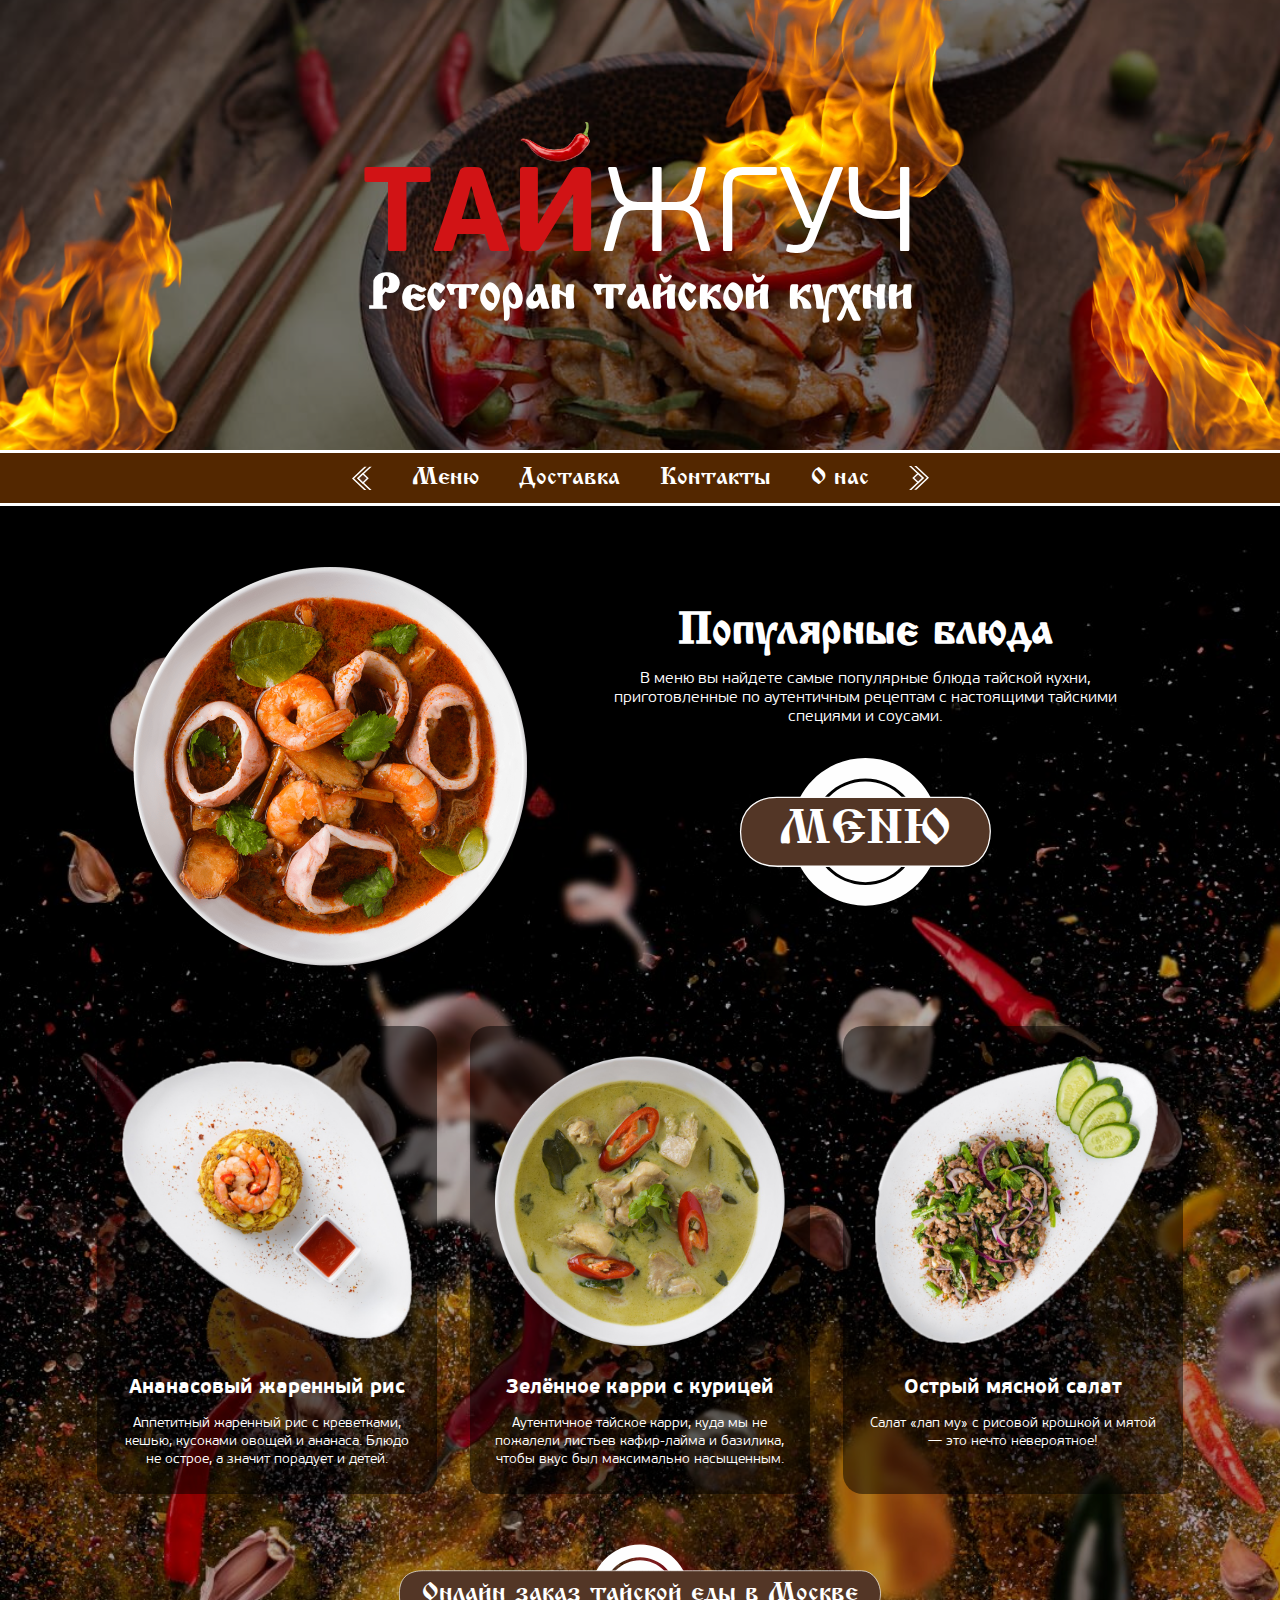
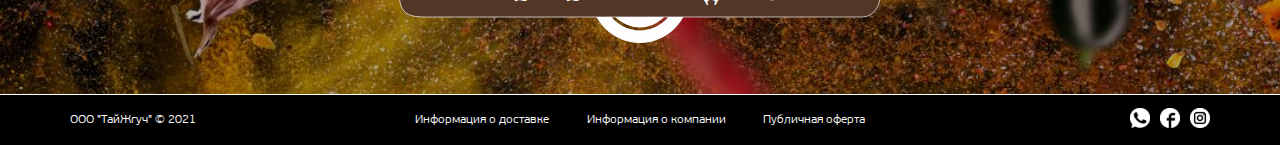
==== index.html @ b72b5019 "Add files via upload" ====
<!DOCTYPE html>
<html lang="en" prefix="og: http://ogp.me/ns#">
<head>
    <meta charset="UTF-8">
    <meta http-equiv="X-UA-Compatible" content="IE=edge">
    <meta name="viewport" content="width=device-width, initial-scale=1.0">
    <title>ТайЖгуч - Ресторан тайской кухни в Москве</title>
    <meta name="description" content="Расположение тайского ресторана «ТайЖгуч». Москва, Ветошный переулок дом 9, Торговый центр «Никольский пассаж». Станции метро: «Площадь Революции», «Китай-город», «Охотный ряд». Доставка тайской еды в Москве. Настоящая тайская кухня, близко как никогда.">
    <meta name="keywords" content="тайжгуч, меню, блюда, доставка, ресторан, контакты" />
    <meta property="og:title" content="Ресторан тайской кухни в Москве"/>
    <meta property="og:description" content="В меню вы найдете самые популярные блюда тайской кухни, приготовленные по аутентичным рецептам с настоящими тайскими специями и соусами."/>
    <meta property="og:site_name" content="ТайЖгуч1 - Ресторан тайской кухни в Москве"/>
    <meta property="og:image" content="https://raw.githubusercontent.com/MrMehanix/MrMehanix.github.io/master/images/meta_image.jpg"/>
    <meta property="og:image:width" content="1200"/>
    <meta property="og:image:height" content="630"/>
    <meta property="og:type" content="website"/>
    <meta property="og:url" content="http://www.MrMehanix.github.io/"/>

    <link href = "css/main.css" type="text/css" rel="stylesheet">
</head>
<body>

    <div class="block" id="mainBlock">
        <div class="blackFilter">
            <img class="fire_1" src="images/fire_1.png" alt="Огонь png" title="Огонь">
            <img class="fire_2" src="images/fire_2.png" alt="Огонь png" title="Огонь">
            <img class="fire_3" src="images/fire_3.png" alt="Огонь png" title="Огонь">
            <div class="wrapper">
                <a href="index.html">
                    <img src="images/pepper.png" alt="Перец" title="Перец">
                    <div class="headerText">ТАИ<span class="headerText-alt">ЖГУЧ</span></div>
                </a>
                <h1 class="headerDescription niceText">
                    Ресторан тайской кухни
                </h1>
            </div>
        </div>
    </div>


    <div class="block" id="nav">
        <div class="wrapper">
            <img src="images/kavichka.svg" alt="">
            <a href="#">Меню</a>
            <a href="#">Доставка</a>
            <a href="contacts.html">Контакты</a>
            <a href="#">О нас</a>
            <img src="images/kavichka.svg" alt="">
        </div>
    </div>

    <div class="block" id="menuBlock">
        <div class="blackFilter">
            <div class="wrapper">
                <div class="popular">
                    <img src="images/tomyam.png" alt="">
                    <div class="popularContainer">
                        <h2 class="header">Популярные блюда</h2>
                        <div class="description">
                            В меню вы найдете самые популярные блюда тайской кухни,
                            приготовленные по аутентичным рецептам с настоящими тайскими
                            специями и соусами.
                        </div>
                        <a class="button header" href="#">
                            <div class="header">МЕНЮ</div>
                        </a>
                    </div>
                </div>
                <div class="cardsWrapper">
                    <div class="card">
                        <img src="images/ananas.png" alt="Ананасовый жаренный рис">
                        <div class="cardHeader">Ананасовый жаренный рис</div>
                        <div class="cardDescriptor">
                            Аппетитный жаренный рис с креветками, кешью,
                            кусоками овощей и ананаса. Блюдо не острое,
                            а значит порадует и детей.
                        </div>
                    </div>
                    <div class="card">
                        <img src="images/karri.png" alt="Ананасовый жаренный рис">
                        <div class="cardHeader">Зелённое карри с курицей</div>
                        <div class="cardDescriptor">
                            Аутентичное тайское карри, куда мы не пожалели
                            листьев кафир-лайма и базилика, чтобы вкус
                            был максимально насыщенным.
                        </div>
                    </div>
                    <div class="card">
                        <img src="images/salat.png" alt="Ананасовый жаренный рис">
                        <div class="cardHeader">Острый мясной салат</div>
                        <div class="cardDescriptor">
                            Салат «лап му» с рисовой крошкой и мятой — это нечто невероятное!
                        </div>
                    </div>
                </div>
                <a class="button" href="#">
                    <div class="header">Онлайн заказ тайской еды в Москве</div>
                </a>
            </div>
        </div>
    </div>

    <footer class="block" id="footer">
        <div class="wrapper">
            <div class="info"> ООО "ТайЖгуч" © 2021</div>
            <div class="links">
                <a href="#">Информация о доставке</a>
                <a href="contacts.html">Информация о компании</a>
                <a href="#">Публичная оферта</a>
            </div>
            <div class="shares">
                <a href="#">
                    <img src="images/WhatsApp.png" alt="WhatsApp">
                </a>
                <a href="#">
                    <img src="images/Facebook.png" alt="Facebook">
                </a>
                <a href="#">
                    <img src="images/Inst.png" alt="Instagram">
                </a>
            </div>
        </div>
    </footer>
</body>
</html>
---- css/main.css ----
@font-face {
  font-family: 'PF Beau Sans Pro';
  font-display: swap;
  src: url("../fonts/PFBeauSansPro-Regular.eot");
  src: local("PFBeauSansPro-Regular"), url("../fonts/PFBeauSansPro-Regular.eot?#iefix") format("embedded-opentype"), url("../fonts/PFBeauSansPro-Regular.woff2") format("woff2"), url("../fonts/PFBeauSansPro-Regular.woff") format("woff"), url("../fonts/PFBeauSansPro-Regular.ttf") format("truetype");
  font-weight: normal;
  font-style: normal;
}

@font-face {
  font-family: 'PF Beau Sans Pro';
  font-display: swap;
  src: url("../fonts/PFBeauSansPro-Bold.eot");
  src: local("PFBeauSansPro-Bold"), url("../fonts/PFBeauSansPro-Bold.eot?#iefix") format("embedded-opentype"), url("../fonts/PFBeauSansPro-Bold.woff2") format("woff2"), url("../fonts/PFBeauSansPro-Bold.woff") format("woff"), url("../fonts/PFBeauSansPro-Bold.ttf") format("truetype");
  font-weight: bold;
  font-style: normal;
}

@font-face {
  font-family: 'PF Beau Sans Pro';
  font-display: swap;
  src: url("../fonts/PFBeauSansPro-SemiBold.eot");
  src: local("PFBeauSansPro-SemiBold"), url("../fonts/PFBeauSansPro-SemiBold.eot?#iefix") format("embedded-opentype"), url("../fonts/PFBeauSansPro-SemiBold.woff2") format("woff2"), url("../fonts/PFBeauSansPro-SemiBold.woff") format("woff"), url("../fonts/PFBeauSansPro-SemiBold.ttf") format("truetype");
  font-weight: bolder;
  font-style: normal;
}

@font-face {
  font-family: 'PF Beau Sans Pro';
  font-display: swap;
  src: url("../fonts/PFBeauSansPro-Light.eot");
  src: local("PFBeauSansPro-Light"), url("../fonts/PFBeauSansPro-Light.eot?#iefix") format("embedded-opentype"), url("../fonts/PFBeauSansPro-Light.woff2") format("woff2"), url("../fonts/PFBeauSansPro-Light.woff") format("woff"), url("../fonts/PFBeauSansPro-Light.ttf") format("truetype");
  font-weight: lighter;
  font-style: normal;
}

@font-face {
  font-family: 'Izhitsa Cyrillic';
  font-display: swap;
  src: url("../fonts/izhitsa-cyrillic.ttf");
  src: local("Izhitsa Cyrillic"), url("../fonts/izhitsa-cyrillic.ttf") format("truetype");
  font-weight: normal;
  font-style: normal;
}

body {
  margin: 0;
  overflow-x: hidden;
}

.block {
  width: 100%;
  height: auto;
}

.wrapper {
  width: 1200px;
  margin: 0 auto;
  display: -webkit-box;
  display: -ms-flexbox;
  display: flex;
  -webkit-box-orient: vertical;
  -webkit-box-direction: normal;
      -ms-flex-direction: column;
          flex-direction: column;
  -ms-flex-wrap: nowrap;
      flex-wrap: nowrap;
}

#mainBlock {
  height: 450px;
  background-image: url(../images/main.jpg);
  background-size: cover;
  background-position-y: center;
}

#mainBlock .fire_1 {
  position: absolute;
  left: 50%;
  top: -15%;
  width: 350px;
  -webkit-transform: scale(-1, 1);
          transform: scale(-1, 1);
  z-index: 1;
}

#mainBlock .fire_2 {
  position: absolute;
  right: 0;
  top: 115px;
  width: 200px;
}

#mainBlock .fire_3 {
  position: absolute;
  left: 0;
  top: 170px;
  width: 200px;
}

#mainBlock .wrapper {
  position: relative;
  height: 100%;
  -webkit-box-pack: center;
      -ms-flex-pack: center;
          justify-content: center;
  z-index: 3;
}

#mainBlock .wrapper a {
  text-decoration: none;
}

#mainBlock .wrapper a img {
  width: 75px;
  margin-left: 478px;
  margin-bottom: 10px;
}

#mainBlock .wrapper h1 {
  font-size: 50px;
  margin: 10px 0;
}

#nav {
  height: 50px;
  background-color: #532700;
  border-top: #ffffff solid 3px;
  border-bottom: #ffffff solid 3px;
}

#nav .wrapper {
  height: 100%;
  -webkit-box-orient: horizontal;
  -webkit-box-direction: normal;
      -ms-flex-direction: row;
          flex-direction: row;
  -webkit-box-pack: center;
      -ms-flex-pack: center;
          justify-content: center;
  -webkit-box-align: center;
      -ms-flex-align: center;
          align-items: center;
}

#nav .wrapper img {
  width: 20px;
  margin: 0 20px;
}

#nav .wrapper img:first-child {
  -webkit-transform: rotate(180deg);
          transform: rotate(180deg);
}

#nav .wrapper a {
  color: #ffffff;
  font-family: "Izhitsa Cyrillic";
  font-size: 24px;
  text-decoration: none;
  margin: 0 20px;
  -webkit-transition: 0.3s;
  transition: 0.3s;
}

#nav .wrapper a:hover {
  -webkit-transform: scale(1.3);
          transform: scale(1.3);
}

#menuBlock {
  height: auto;
  background-image: url(../images/menuBg.jpg);
  background-size: cover;
  background-position-y: bottom;
}

#menuBlock .blackFilter {
  background-color: rgba(0, 0, 0, 0.3);
}

#menuBlock .blackFilter .popular {
  padding: 60px 40px 60px 40px;
  width: 1120px;
  height: auto;
  display: -webkit-box;
  display: -ms-flexbox;
  display: flex;
  -webkit-box-orient: horizontal;
  -webkit-box-direction: normal;
      -ms-flex-direction: row;
          flex-direction: row;
  -ms-flex-wrap: nowrap;
      flex-wrap: nowrap;
}

#menuBlock .blackFilter .popular img {
  padding-left: 50px;
  width: 400px;
  height: 400px;
}

#menuBlock .blackFilter .popular .popularContainer {
  padding-top: 45px;
  margin: 0 auto;
  width: 550px;
  display: -webkit-box;
  display: -ms-flexbox;
  display: flex;
  -webkit-box-orient: vertical;
  -webkit-box-direction: normal;
      -ms-flex-direction: column;
          flex-direction: column;
  -ms-flex-wrap: nowrap;
      flex-wrap: nowrap;
}

#menuBlock .blackFilter .popular .popularContainer .header {
  font-family: "Izhitsa Cyrillic";
  font-size: 44px;
  text-align: center;
  color: #ffffff;
  margin: 0;
}

#menuBlock .blackFilter .popular .popularContainer .description {
  margin-top: 15px;
  font-family: "PF Beau Sans Pro";
  text-align: center;
  color: #ffffff;
}

#menuBlock .blackFilter .popular .popularContainer .button {
  display: -webkit-box;
  display: -ms-flexbox;
  display: flex;
  margin: 30px auto 0 auto;
  background-image: url("../images/menuButton.svg");
  background-size: contain;
  background-repeat: no-repeat;
  background-position: center;
  height: 150px;
  width: 260px;
  text-decoration: none;
}

#menuBlock .blackFilter .popular .popularContainer .button .header {
  margin: auto;
  font-size: 48px;
}

#menuBlock .blackFilter .cardsWrapper {
  padding: 0 40px 20px 40px;
  display: -webkit-box;
  display: -ms-flexbox;
  display: flex;
  -webkit-box-orient: horizontal;
  -webkit-box-direction: normal;
      -ms-flex-direction: row;
          flex-direction: row;
  -ms-flex-wrap: nowrap;
      flex-wrap: nowrap;
  -ms-flex-pack: distribute;
      justify-content: space-around;
  -webkit-box-align: stretch;
      -ms-flex-align: stretch;
          align-items: stretch;
}

#menuBlock .blackFilter .cardsWrapper .card {
  display: -webkit-box;
  display: -ms-flexbox;
  display: flex;
  -webkit-box-orient: vertical;
  -webkit-box-direction: normal;
      -ms-flex-direction: column;
          flex-direction: column;
  -ms-flex-wrap: nowrap;
      flex-wrap: nowrap;
  -webkit-box-align: center;
      -ms-flex-align: center;
          align-items: center;
  width: 340px;
  height: auto;
  background-color: rgba(0, 0, 0, 0.5);
  border-radius: 20px;
}

#menuBlock .blackFilter .cardsWrapper .card img {
  margin: 30px 0;
  width: 290px;
}

#menuBlock .blackFilter .cardsWrapper .card .cardHeader {
  color: #ffffff;
  text-align: center;
  font-family: "PF Beau Sans Pro";
  font-weight: bolder;
  font-size: 20px;
}

#menuBlock .blackFilter .cardsWrapper .card .cardDescriptor {
  width: 300px;
  color: #ffffff;
  text-align: center;
  font-family: "PF Beau Sans Pro";
  font-weight: lighter;
  font-size: 14px;
  margin: 15px auto 25px auto;
}

#menuBlock .blackFilter .button {
  display: -webkit-box;
  display: -ms-flexbox;
  display: flex;
  margin: 30px auto 0 auto;
  background-image: url("../images/onlineZakaz.svg");
  background-size: contain;
  background-repeat: no-repeat;
  background-position: center;
  height: 100px;
  width: 500px;
  text-decoration: none;
  margin-bottom: 50px;
  -webkit-transition: 0.3s;
  transition: 0.3s;
}

#menuBlock .blackFilter .button .header {
  font-family: "Izhitsa Cyrillic";
  font-size: 26px;
  text-align: center;
  color: #ffffff;
  margin: auto;
  line-height: 26px;
}

#footer {
  height: 50px;
  background-color: #000000;
  border-top: #ffffff solid 1px;
}

#footer .wrapper {
  -webkit-box-orient: horizontal;
  -webkit-box-direction: normal;
      -ms-flex-direction: row;
          flex-direction: row;
  -webkit-box-align: center;
      -ms-flex-align: center;
          align-items: center;
  -webkit-box-pack: justify;
      -ms-flex-pack: justify;
          justify-content: space-between;
  height: 100%;
}

#footer .wrapper .info {
  width: 150px;
  font-family: "PF Beau Sans Pro";
  font-weight: lighter;
  font-size: 12px;
  color: #ffffff;
  padding-left: 30px;
}

#footer .wrapper .links {
  width: 450px;
  display: -webkit-box;
  display: -ms-flexbox;
  display: flex;
  -webkit-box-pack: justify;
      -ms-flex-pack: justify;
          justify-content: space-between;
}

#footer .wrapper .links a {
  color: #ffffff;
  text-decoration: none;
  font-family: "PF Beau Sans Pro";
  font-weight: lighter;
  font-size: 12px;
}

#footer .wrapper .shares {
  width: 150px;
  display: -webkit-box;
  display: -ms-flexbox;
  display: flex;
  -webkit-box-pack: end;
      -ms-flex-pack: end;
          justify-content: flex-end;
  padding-right: 30px;
}

#footer .wrapper .shares img {
  margin-left: 10px;
  height: 20px;
}

.button:hover {
  -webkit-transform: scale(1.1);
          transform: scale(1.1);
}

.blackFilter {
  height: 100%;
  width: 100%;
  background-color: rgba(0, 0, 0, 0.5);
  background-size: cover;
}

.mainHeader {
  padding-top: 180px;
}

.headerText {
  color: #d11315;
  font-family: "PF Beau Sans Pro";
  font-weight: bold;
  font-size: 120px;
  text-align: center;
  line-height: 80px;
}

.headerText-alt {
  color: #ffffff;
  font-family: "PF Beau Sans Pro";
  font-weight: normal;
}

.headerDescription {
  color: #ffffff;
  font-family: "Izhitsa Cyrillic";
  text-align: center;
  font-size: 44px;
}

@media screen and (max-width: 1200px) {
  .wrapper {
    width: 960px;
  }
  #mainBlock .blackFilter .fire_2 {
    top: 199px;
    width: 150px;
  }
  #mainBlock .blackFilter .fire_3 {
    top: 212px;
    width: 170px;
  }
  #mainBlock .blackFilter .wrapper a img {
    margin-left: 355px;
  }
  #menuBlock .blackFilter .wrapper .popular {
    width: 880px;
  }
  #menuBlock .blackFilter .wrapper .popular img {
    padding-left: 20px;
    padding-right: 40px;
    width: 320px;
    height: 320px;
  }
  #menuBlock .blackFilter .wrapper .popular .popularContainer {
    padding-top: 0px;
    width: 410px;
    display: -webkit-box;
    display: -ms-flexbox;
    display: flex;
    -webkit-box-orient: vertical;
    -webkit-box-direction: normal;
        -ms-flex-direction: column;
            flex-direction: column;
    -ms-flex-wrap: nowrap;
        flex-wrap: nowrap;
  }
  #menuBlock .blackFilter .wrapper .cardsWrapper .card {
    width: 280px;
  }
  #menuBlock .blackFilter .wrapper .cardsWrapper .card img {
    width: 200px;
    height: 200px;
  }
  #menuBlock .blackFilter .wrapper .cardsWrapper .card .cardHeader {
    font-size: 18px;
  }
  #menuBlock .blackFilter .wrapper .cardsWrapper .card .cardDescriptor {
    width: 260px;
  }
}

@media screen and (max-width: 960px) {
  .wrapper {
    width: 640px;
  }
  #mainBlock .blackFilter .fire_1 {
    width: 200px;
    top: 40px;
  }
  #mainBlock .blackFilter .fire_2 {
    top: 250px;
    width: 120px;
  }
  #mainBlock .blackFilter .fire_3 {
    top: 282px;
    width: 120px;
  }
  #mainBlock .blackFilter .wrapper a img {
    margin-left: 195px;
  }
  #menuBlock .blackFilter .wrapper .popular {
    width: 560px;
    padding: 40px 20px 20px 20px;
    margin: 0 auto;
  }
  #menuBlock .blackFilter .wrapper .popular img {
    display: none;
  }
  #menuBlock .blackFilter .wrapper .cardsWrapper {
    padding: 0 0 20px 0;
    -ms-flex-wrap: wrap;
        flex-wrap: wrap;
    -ms-flex-pack: distribute;
        justify-content: space-around;
  }
  #menuBlock .blackFilter .wrapper .cardsWrapper .card {
    margin-top: 20px;
  }
  #footer {
    padding-top: 20px;
    height: 80px;
  }
  #footer .wrapper {
    -webkit-box-align: start;
        -ms-flex-align: start;
            align-items: flex-start;
  }
  #footer .wrapper .info {
    width: 200px;
  }
  #footer .wrapper .links {
    -webkit-box-align: center;
        -ms-flex-align: center;
            align-items: center;
    -webkit-box-orient: vertical;
    -webkit-box-direction: normal;
        -ms-flex-direction: column;
            flex-direction: column;
  }
  #footer .wrapper .links a {
    margin-bottom: 10px;
  }
}

@media screen and (max-width: 640px) {
  .wrapper {
    width: 480px;
  }
  #mainBlock {
    height: 250px;
  }
  #mainBlock .blackFilter .fire_1 {
    width: 150px;
    top: -20px;
  }
  #mainBlock .blackFilter .fire_2 {
    display: none;
  }
  #mainBlock .blackFilter .fire_3 {
    display: none;
  }
  #mainBlock .blackFilter .wrapper a img {
    width: 60px;
    margin-bottom: 0px;
    margin-left: 150px;
  }
  #mainBlock .blackFilter .wrapper a .headerText {
    font-size: 80px;
    line-height: 60px;
  }
  #mainBlock .blackFilter .wrapper .headerDescription {
    font-size: 34px;
    margin: 0;
  }
  #nav .wrapper a {
    font-size: 16px;
    margin: 0 15px;
  }
  #menuBlock .blackFilter .wrapper .popular {
    padding: 40px 0 0 0;
    width: 440px;
  }
  #menuBlock .blackFilter .wrapper .popular .popularContainer {
    -webkit-box-align: center;
        -ms-flex-align: center;
            align-items: center;
  }
  #menuBlock .blackFilter .wrapper .popular .popularContainer .description {
    width: 350px;
  }
  #menuBlock .blackFilter .wrapper .popular .popularContainer .button {
    width: 200px;
    margin-top: 10px;
  }
  #menuBlock .blackFilter .wrapper .popular .popularContainer .button .header {
    font-size: 32px;
  }
  #menuBlock .blackFilter .wrapper .button {
    width: 420px;
    margin: 10px auto 30px auto;
  }
  #menuBlock .blackFilter .wrapper .button .header {
    font-size: 22px;
  }
}

@media screen and (max-width: 480px) {
  .wrapper {
    width: 320px;
  }
  #mainBlock .blackFilter .wrapper a img {
    width: 40px;
    margin-left: 100px;
  }
  #mainBlock .blackFilter .wrapper a .headerText {
    font-size: 52px;
    line-height: 40px;
  }
  #mainBlock .blackFilter .wrapper .headerDescription {
    font-size: 22px;
  }
  #nav {
    height: 40px;
  }
  #nav .wrapper {
    width: 320px;
    -ms-flex-wrap: wrap;
        flex-wrap: wrap;
  }
  #nav .wrapper img {
    display: none;
  }
  #nav .wrapper a {
    margin: 0 10px;
  }
  #menuBlock .blackFilter .wrapper .popular {
    width: 320px;
  }
  #menuBlock .blackFilter .wrapper .popular .popularContainer {
    width: 320px;
  }
  #menuBlock .blackFilter .wrapper .popular .popularContainer .header {
    font-size: 30px;
  }
  #menuBlock .blackFilter .wrapper .popular .popularContainer .description {
    width: 280px;
  }
  #menuBlock .blackFilter .wrapper .cardsWrapper {
    padding: 0;
  }
  #menuBlock .blackFilter .wrapper .button {
    width: 300px;
    margin: 0 auto 10px auto;
  }
  #menuBlock .blackFilter .wrapper .button .header {
    font-size: 16px;
  }
  #footer {
    height: 150px;
  }
  #footer .wrapper {
    -webkit-box-orient: vertical;
    -webkit-box-direction: normal;
        -ms-flex-direction: column;
            flex-direction: column;
    -webkit-box-align: center;
        -ms-flex-align: center;
            align-items: center;
  }
  #footer .wrapper .info {
    padding: 0;
    text-align: center;
  }
  #footer .wrapper .links {
    width: 320px;
  }
  #footer .wrapper .shares {
    padding: 0 0 15px 0;
    -webkit-box-pack: center;
        -ms-flex-pack: center;
            justify-content: center;
  }
  #footer .wrapper .shares a img {
    margin: 0 10px;
  }
}
/*# sourceMappingURL=main.css.map */
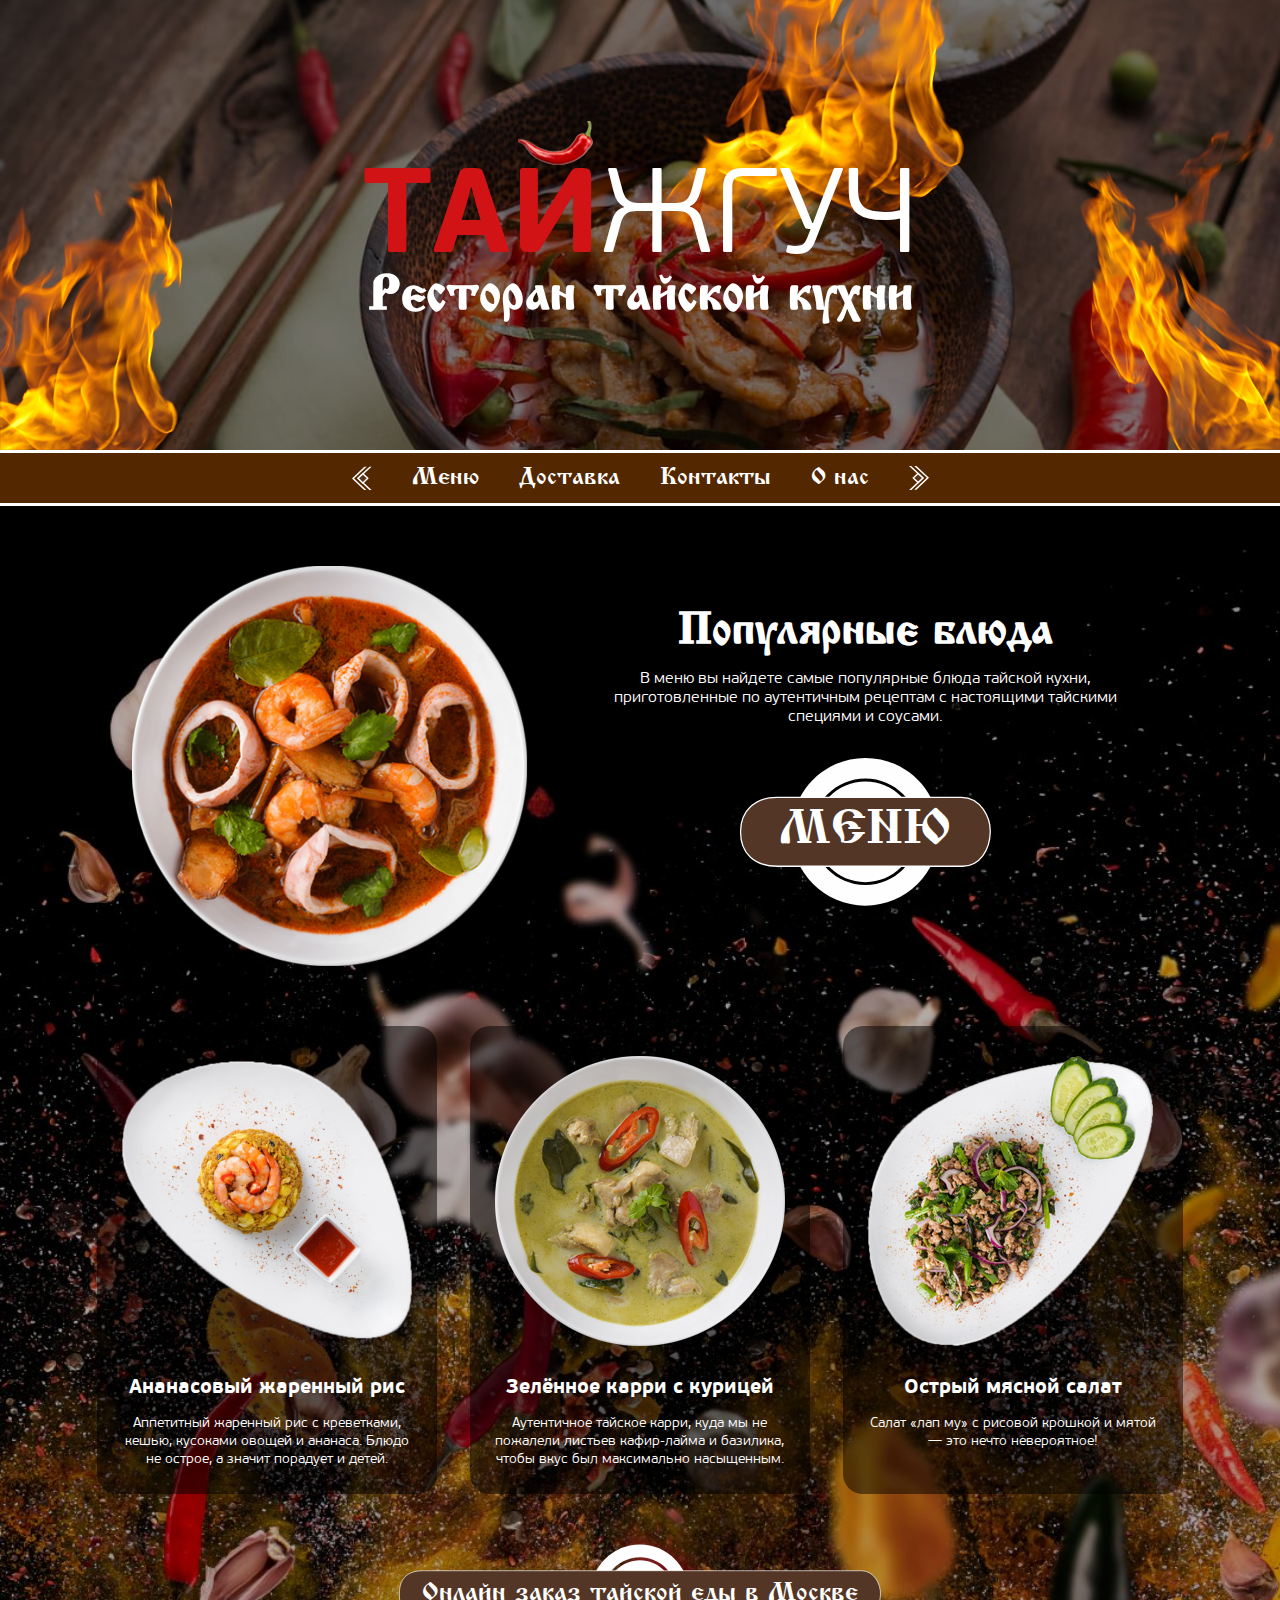
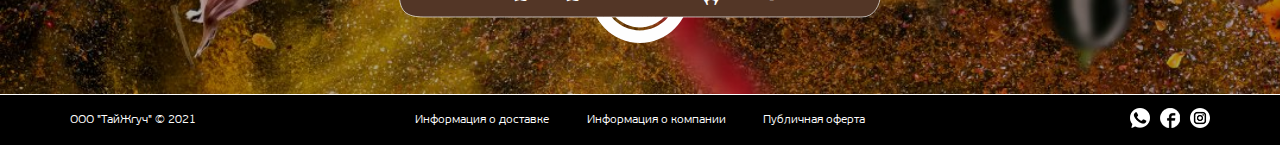
==== commit 9ec759a9: "Add files via upload" ====
--- a/index.html
+++ b/index.html
@@ -9,12 +9,12 @@
     <meta name="keywords" content="тайжгуч, меню, блюда, доставка, ресторан, контакты" />
     <meta property="og:title" content="Ресторан тайской кухни в Москве"/>
     <meta property="og:description" content="В меню вы найдете самые популярные блюда тайской кухни, приготовленные по аутентичным рецептам с настоящими тайскими специями и соусами."/>
-    <meta property="og:site_name" content="ТайЖгуч1 - Ресторан тайской кухни в Москве"/>
+    <meta property="og:site_name" content="ТайЖгуч - Ресторан тайской кухни в Москве"/>
     <meta property="og:image" content="https://raw.githubusercontent.com/MrMehanix/MrMehanix.github.io/master/images/meta_image.jpg"/>
     <meta property="og:image:width" content="1200"/>
     <meta property="og:image:height" content="630"/>
     <meta property="og:type" content="website"/>
-    <meta property="og:url" content="http://www.MrMehanix.github.io/"/>
+    <meta property="og:url" content="https://MrMehanix.github.io/"/>
 
     <link href = "css/main.css" type="text/css" rel="stylesheet">
 </head>
@@ -40,12 +40,12 @@
 
     <div class="block" id="nav">
         <div class="wrapper">
-            <img src="images/kavichka.svg" alt="">
+            <img src="images/kavichka.svg" alt="Кавычка-ёлочка" title="Кавычка-ёлочка">
             <a href="#">Меню</a>
             <a href="#">Доставка</a>
             <a href="contacts.html">Контакты</a>
             <a href="#">О нас</a>
-            <img src="images/kavichka.svg" alt="">
+            <img src="images/kavichka.svg" alt="Кавычка-ёлочка" title="Кавычка-ёлочка">
         </div>
     </div>
 
@@ -53,7 +53,7 @@
         <div class="blackFilter">
             <div class="wrapper">
                 <div class="popular">
-                    <img src="images/tomyam.png" alt="">
+                    <img src="images/tomyam.png" alt="Суп 'Том Ям'" title="Суп 'Том Ям'">
                     <div class="popularContainer">
                         <h2 class="header">Популярные блюда</h2>
                         <div class="description">
@@ -68,7 +68,7 @@
                 </div>
                 <div class="cardsWrapper">
                     <div class="card">
-                        <img src="images/ananas.png" alt="Ананасовый жаренный рис">
+                        <img src="images/ananas.png" alt="Ананасовый жаренный рис" title="Ананасовый жаренный рис">
                         <div class="cardHeader">Ананасовый жаренный рис</div>
                         <div class="cardDescriptor">
                             Аппетитный жаренный рис с креветками, кешью,
@@ -77,7 +77,7 @@
                         </div>
                     </div>
                     <div class="card">
-                        <img src="images/karri.png" alt="Ананасовый жаренный рис">
+                        <img src="images/karri.png" alt="Зелённое карри с курицей" title="Зелённое карри с курицей">
                         <div class="cardHeader">Зелённое карри с курицей</div>
                         <div class="cardDescriptor">
                             Аутентичное тайское карри, куда мы не пожалели
@@ -86,7 +86,7 @@
                         </div>
                     </div>
                     <div class="card">
-                        <img src="images/salat.png" alt="Ананасовый жаренный рис">
+                        <img src="images/salat.png" alt="Острый мясной салат" title="Острый мясной салат">
                         <div class="cardHeader">Острый мясной салат</div>
                         <div class="cardDescriptor">
                             Салат «лап му» с рисовой крошкой и мятой — это нечто невероятное!
@@ -110,13 +110,13 @@
             </div>
             <div class="shares">
                 <a href="#">
-                    <img src="images/WhatsApp.png" alt="WhatsApp">
+                    <img src="images/whatsapp.png" alt="WhatsApp" title="WhatsApp">
                 </a>
                 <a href="#">
-                    <img src="images/Facebook.png" alt="Facebook">
+                    <img src="images/facebook.png" alt="Facebook" title="Facebook">
                 </a>
                 <a href="#">
-                    <img src="images/Inst.png" alt="Instagram">
+                    <img src="images/inst.png" alt="Instagram" title="Instagram">
                 </a>
             </div>
         </div>
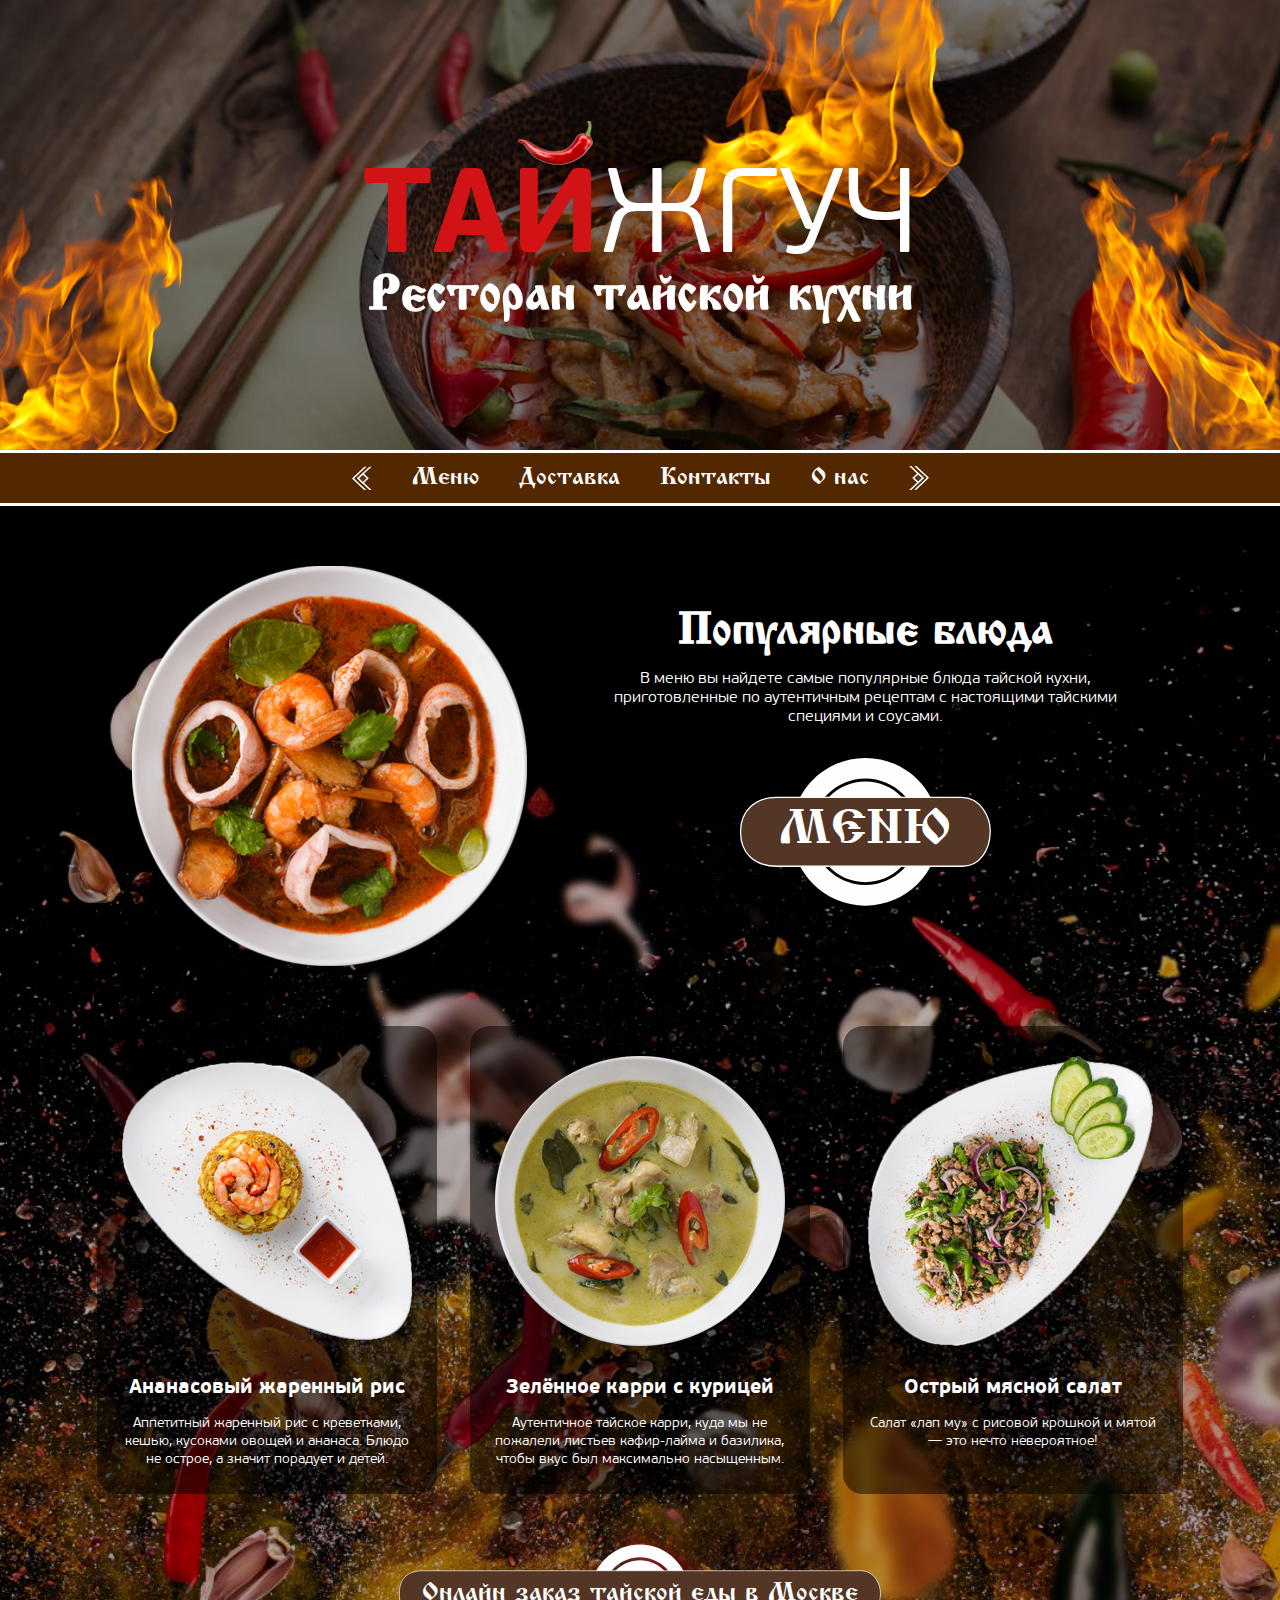
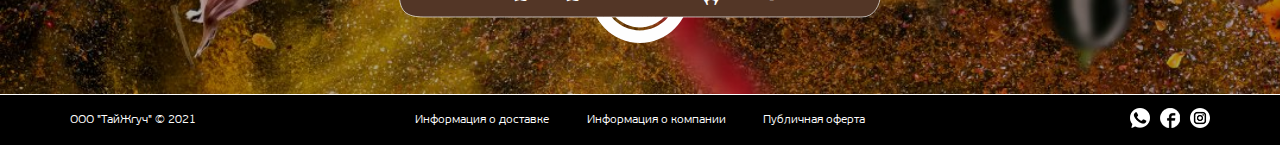
==== commit 7dec7b99: "Add files via upload" ====
--- a/index.html
+++ b/index.html
@@ -17,6 +17,35 @@
     <meta property="og:url" content="https://MrMehanix.github.io/"/>
 
     <link href = "css/main.css" type="text/css" rel="stylesheet">
+
+    <meta name="yandex-verification" content="b5db0304ebdcf7b5" />
+
+    <!-- Yandex.Metrika counter -->
+    <script type="text/javascript" >
+        (function(m,e,t,r,i,k,a){m[i]=m[i]||function(){(m[i].a=m[i].a||[]).push(arguments)};
+        m[i].l=1*new Date();k=e.createElement(t),a=e.getElementsByTagName(t)[0],k.async=1,k.src=r,a.parentNode.insertBefore(k,a)})
+        (window, document, "script", "https://mc.yandex.ru/metrika/tag.js", "ym");
+    
+        ym(78086656, "init", {
+            clickmap:true,
+            trackLinks:true,
+            accurateTrackBounce:true,
+            webvisor:true
+        });
+    </script>
+    <noscript><div><img src="https://mc.yandex.ru/watch/78086656" style="position:absolute; left:-9999px;" alt="" /></div></noscript>
+    <!-- /Yandex.Metrika counter -->
+
+    <!-- Global site tag (gtag.js) - Google Analytics -->
+    <script async src="https://www.googletagmanager.com/gtag/js?id=G-5TGDV4B02F"></script>
+    <script>
+    window.dataLayer = window.dataLayer || [];
+    function gtag(){dataLayer.push(arguments);}
+    gtag('js', new Date());
+
+    gtag('config', 'G-5TGDV4B02F');
+    </script>
+    <!-- /Global site tag (gtag.js) - Google Analytics -->
 </head>
 <body>
 
--- a/css/main.css
+++ b/css/main.css
@@ -112,6 +112,7 @@
 }
 
 #mainBlock .wrapper a img {
+  height: 50px;
   width: 75px;
   margin-left: 478px;
   margin-bottom: 10px;
@@ -289,6 +290,7 @@
 #menuBlock .blackFilter .cardsWrapper .card img {
   margin: 30px 0;
   width: 290px;
+  height: 290px;
 }
 
 #menuBlock .blackFilter .cardsWrapper .card .cardHeader {
@@ -395,6 +397,7 @@
 
 #footer .wrapper .shares img {
   margin-left: 10px;
+  width: 20px;
   height: 20px;
 }
 
@@ -569,6 +572,7 @@
     display: none;
   }
   #mainBlock .blackFilter .wrapper a img {
+    height: 40px;
     width: 60px;
     margin-bottom: 0px;
     margin-left: 150px;
@@ -618,8 +622,9 @@
     width: 320px;
   }
   #mainBlock .blackFilter .wrapper a img {
-    width: 40px;
-    margin-left: 100px;
+    height: 24px;
+    width: 36px;
+    margin-left: 104px;
   }
   #mainBlock .blackFilter .wrapper a .headerText {
     font-size: 52px;
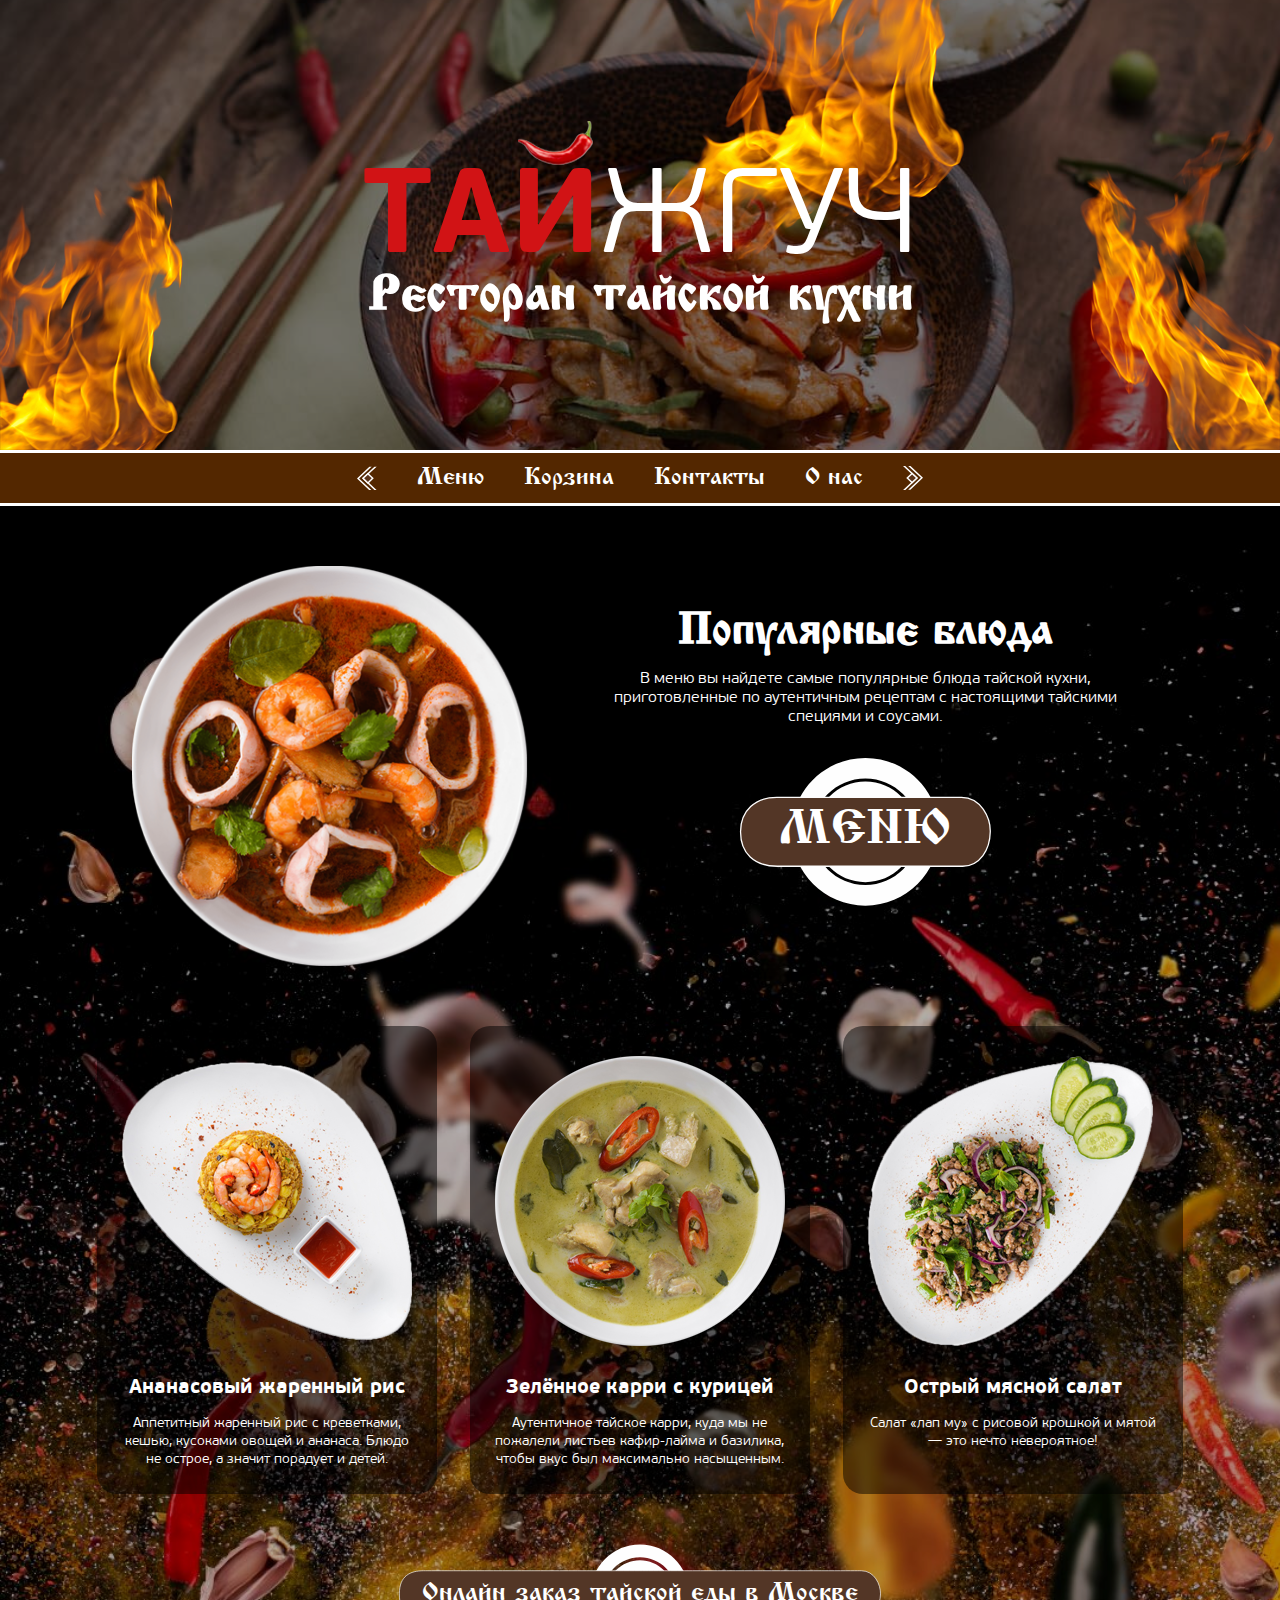
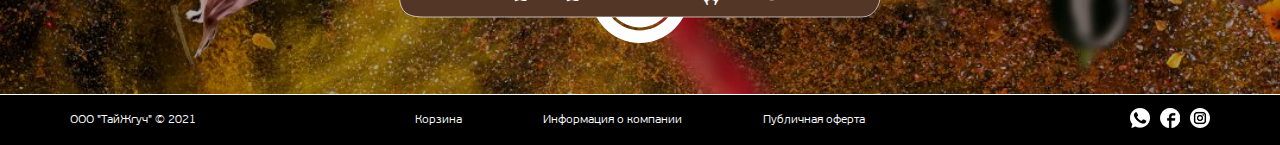
==== commit 452341d2: "Add files via upload" ====
--- a/index.html
+++ b/index.html
@@ -1,11 +1,13 @@
 <!DOCTYPE html>
 <html lang="en" prefix="og: http://ogp.me/ns#">
 <head>
-    <meta charset="UTF-8">
+    <meta charset="UTF-8"/>
     <meta http-equiv="X-UA-Compatible" content="IE=edge">
     <meta name="viewport" content="width=device-width, initial-scale=1.0">
     <title>ТайЖгуч - Ресторан тайской кухни в Москве</title>
-    <meta name="description" content="Расположение тайского ресторана «ТайЖгуч». Москва, Ветошный переулок дом 9, Торговый центр «Никольский пассаж». Станции метро: «Площадь Революции», «Китай-город», «Охотный ряд». Доставка тайской еды в Москве. Настоящая тайская кухня, близко как никогда.">
+    <meta name="description" content="
+        Расположение тайского ресторана «ТайЖгуч». Москва, Ветошный переулок дом 9, Торговый центр «Никольский пассаж».
+        Станции метро: «Площадь Революции», «Китай-город», «Охотный ряд». Доставка тайской еды в Москве. Настоящая тайская кухня, близко как никогда.">
     <meta name="keywords" content="тайжгуч, меню, блюда, доставка, ресторан, контакты" />
     <meta property="og:title" content="Ресторан тайской кухни в Москве"/>
     <meta property="og:description" content="В меню вы найдете самые популярные блюда тайской кухни, приготовленные по аутентичным рецептам с настоящими тайскими специями и соусами."/>
@@ -16,12 +18,12 @@
     <meta property="og:type" content="website"/>
     <meta property="og:url" content="https://MrMehanix.github.io/"/>
 
-    <link href = "css/main.css" type="text/css" rel="stylesheet">
+    <link href = "css/index.css" type="text/css" rel="stylesheet">
 
     <meta name="yandex-verification" content="b5db0304ebdcf7b5" />
 
     <!-- Yandex.Metrika counter -->
-    <script type="text/javascript" >
+    <script type="text/javascript">
         (function(m,e,t,r,i,k,a){m[i]=m[i]||function(){(m[i].a=m[i].a||[]).push(arguments)};
         m[i].l=1*new Date();k=e.createElement(t),a=e.getElementsByTagName(t)[0],k.async=1,k.src=r,a.parentNode.insertBefore(k,a)})
         (window, document, "script", "https://mc.yandex.ru/metrika/tag.js", "ym");
@@ -48,8 +50,9 @@
     <!-- /Global site tag (gtag.js) - Google Analytics -->
 </head>
 <body>
+    <!-- Шапка -->
 
-    <div class="block" id="mainBlock">
+    <div class="block" id="headerBlock">
         <div class="blackFilter">
             <img class="fire_1" src="images/fire_1.png" alt="Огонь png" title="Огонь">
             <img class="fire_2" src="images/fire_2.png" alt="Огонь png" title="Огонь">
@@ -66,19 +69,22 @@
         </div>
     </div>
 
+    <!-- Навигация -->
 
     <div class="block" id="nav">
         <div class="wrapper">
             <img src="images/kavichka.svg" alt="Кавычка-ёлочка" title="Кавычка-ёлочка">
-            <a href="#">Меню</a>
-            <a href="#">Доставка</a>
+            <a href="menu.html">Меню</a>
+            <a href="cart.html">Корзина</a>
             <a href="contacts.html">Контакты</a>
-            <a href="#">О нас</a>
+            <a href="about.html">О нас</a>
             <img src="images/kavichka.svg" alt="Кавычка-ёлочка" title="Кавычка-ёлочка">
         </div>
     </div>
 
-    <div class="block" id="menuBlock">
+    <!-- Основной контент -->
+
+    <div class="block" id="mainBlock">
         <div class="blackFilter">
             <div class="wrapper">
                 <div class="popular">
@@ -90,7 +96,7 @@
                             приготовленные по аутентичным рецептам с настоящими тайскими
                             специями и соусами.
                         </div>
-                        <a class="button header" href="#">
+                        <a class="button header" href="menu.html">
                             <div class="header">МЕНЮ</div>
                         </a>
                     </div>
@@ -115,36 +121,38 @@
                         </div>
                     </div>
                     <div class="card">
-                        <img src="images/salat.png" alt="Острый мясной салат" title="Острый мясной салат">
+                        <img src="images/salat.png" alt="Салат «лап му» с рисовой крошкой и мятой — это нечто невероятное!" title="Острый мясной салат">
                         <div class="cardHeader">Острый мясной салат</div>
                         <div class="cardDescriptor">
                             Салат «лап му» с рисовой крошкой и мятой — это нечто невероятное!
                         </div>
                     </div>
                 </div>
-                <a class="button" href="#">
+                <a class="button" href="delivery.html">
                     <div class="header">Онлайн заказ тайской еды в Москве</div>
                 </a>
             </div>
         </div>
     </div>
 
+    <!-- Футер -->
+
     <footer class="block" id="footer">
         <div class="wrapper">
             <div class="info"> ООО "ТайЖгуч" © 2021</div>
             <div class="links">
-                <a href="#">Информация о доставке</a>
+                <a href="cart.html">Корзина</a>
                 <a href="contacts.html">Информация о компании</a>
-                <a href="#">Публичная оферта</a>
+                <a href="oferta.html">Публичная оферта</a>
             </div>
             <div class="shares">
-                <a href="#">
+                <a href="https://api.whatsapp.com/send?phone=66848722727">
                     <img src="images/whatsapp.png" alt="WhatsApp" title="WhatsApp">
                 </a>
-                <a href="#">
+                <a href="https://www.instagram.com/thaizhguch/">
                     <img src="images/facebook.png" alt="Facebook" title="Facebook">
                 </a>
-                <a href="#">
+                <a href="https://www.instagram.com/thaizhguch/">
                     <img src="images/inst.png" alt="Instagram" title="Instagram">
                 </a>
             </div>
--- a/css/index.css
+++ b/css/index.css
@@ -0,0 +1,713 @@
+@font-face {
+  font-family: 'PF Beau Sans Pro';
+  font-display: swap;
+  src: url("../fonts/PFBeauSansPro-Regular.eot");
+  src: local("PFBeauSansPro-Regular"), url("../fonts/PFBeauSansPro-Regular.eot?#iefix") format("embedded-opentype"), url("../fonts/PFBeauSansPro-Regular.woff2") format("woff2"), url("../fonts/PFBeauSansPro-Regular.woff") format("woff"), url("../fonts/PFBeauSansPro-Regular.ttf") format("truetype");
+  font-weight: normal;
+  font-style: normal;
+}
+
+@font-face {
+  font-family: 'PF Beau Sans Pro';
+  font-display: swap;
+  src: url("../fonts/PFBeauSansPro-Bold.eot");
+  src: local("PFBeauSansPro-Bold"), url("../fonts/PFBeauSansPro-Bold.eot?#iefix") format("embedded-opentype"), url("../fonts/PFBeauSansPro-Bold.woff2") format("woff2"), url("../fonts/PFBeauSansPro-Bold.woff") format("woff"), url("../fonts/PFBeauSansPro-Bold.ttf") format("truetype");
+  font-weight: bold;
+  font-style: normal;
+}
+
+@font-face {
+  font-family: 'PF Beau Sans Pro';
+  font-display: swap;
+  src: url("../fonts/PFBeauSansPro-SemiBold.eot");
+  src: local("PFBeauSansPro-SemiBold"), url("../fonts/PFBeauSansPro-SemiBold.eot?#iefix") format("embedded-opentype"), url("../fonts/PFBeauSansPro-SemiBold.woff2") format("woff2"), url("../fonts/PFBeauSansPro-SemiBold.woff") format("woff"), url("../fonts/PFBeauSansPro-SemiBold.ttf") format("truetype");
+  font-weight: bolder;
+  font-style: normal;
+}
+
+@font-face {
+  font-family: 'PF Beau Sans Pro';
+  font-display: swap;
+  src: url("../fonts/PFBeauSansPro-Light.eot");
+  src: local("PFBeauSansPro-Light"), url("../fonts/PFBeauSansPro-Light.eot?#iefix") format("embedded-opentype"), url("../fonts/PFBeauSansPro-Light.woff2") format("woff2"), url("../fonts/PFBeauSansPro-Light.woff") format("woff"), url("../fonts/PFBeauSansPro-Light.ttf") format("truetype");
+  font-weight: lighter;
+  font-style: normal;
+}
+
+@font-face {
+  font-family: 'Izhitsa Cyrillic';
+  font-display: swap;
+  src: url("../fonts/izhitsa-cyrillic.ttf");
+  src: local("Izhitsa Cyrillic"), url("../fonts/izhitsa-cyrillic.ttf") format("truetype");
+  font-weight: normal;
+  font-style: normal;
+}
+
+body {
+  margin: 0;
+  overflow-x: hidden;
+}
+
+.block {
+  width: 100%;
+  height: auto;
+}
+
+.wrapper {
+  width: 1200px;
+  margin: 0 auto;
+  display: -webkit-box;
+  display: -ms-flexbox;
+  display: flex;
+  -webkit-box-orient: vertical;
+  -webkit-box-direction: normal;
+      -ms-flex-direction: column;
+          flex-direction: column;
+  -ms-flex-wrap: nowrap;
+      flex-wrap: nowrap;
+}
+
+.blackFilter {
+  height: 100%;
+  width: 100%;
+  background-color: rgba(0, 0, 0, 0.5);
+  background-size: cover;
+}
+
+.mainHeader {
+  padding-top: 180px;
+}
+
+.headerText {
+  color: #d11315;
+  font-family: "PF Beau Sans Pro";
+  font-weight: bold;
+  font-size: 120px;
+  text-align: center;
+  line-height: 80px;
+}
+
+.headerText-alt {
+  color: #ffffff;
+  font-family: "PF Beau Sans Pro";
+  font-weight: normal;
+}
+
+.headerDescription {
+  color: #ffffff;
+  font-family: "Izhitsa Cyrillic";
+  text-align: center;
+  font-size: 44px;
+}
+
+#headerBlock {
+  height: 450px;
+  background-image: url(../images/main.jpg);
+  background-size: cover;
+  background-position-y: center;
+}
+
+#headerBlock .fire_1 {
+  position: absolute;
+  left: 50%;
+  top: -15%;
+  width: 350px;
+  -webkit-transform: scale(-1, 1);
+          transform: scale(-1, 1);
+  z-index: 1;
+}
+
+#headerBlock .fire_2 {
+  position: absolute;
+  right: 0;
+  top: 115px;
+  width: 200px;
+}
+
+#headerBlock .fire_3 {
+  position: absolute;
+  left: 0;
+  top: 170px;
+  width: 200px;
+}
+
+#headerBlock .wrapper {
+  position: relative;
+  height: 100%;
+  -webkit-box-pack: center;
+      -ms-flex-pack: center;
+          justify-content: center;
+  z-index: 3;
+}
+
+#headerBlock .wrapper a {
+  text-decoration: none;
+}
+
+#headerBlock .wrapper a img {
+  height: 50px;
+  width: 75px;
+  margin-left: 478px;
+  margin-bottom: 10px;
+}
+
+#headerBlock .wrapper h1 {
+  font-size: 50px;
+  margin: 10px 0;
+}
+
+#nav {
+  height: 50px;
+  background-color: #532700;
+  border-top: #ffffff solid 3px;
+  border-bottom: #ffffff solid 3px;
+}
+
+#nav .wrapper {
+  height: 100%;
+  -webkit-box-orient: horizontal;
+  -webkit-box-direction: normal;
+      -ms-flex-direction: row;
+          flex-direction: row;
+  -webkit-box-pack: center;
+      -ms-flex-pack: center;
+          justify-content: center;
+  -webkit-box-align: center;
+      -ms-flex-align: center;
+          align-items: center;
+}
+
+#nav .wrapper img {
+  width: 20px;
+  margin: 0 20px;
+}
+
+#nav .wrapper img:first-child {
+  -webkit-transform: rotate(180deg);
+          transform: rotate(180deg);
+}
+
+#nav .wrapper a {
+  color: #ffffff;
+  font-family: "Izhitsa Cyrillic";
+  font-size: 24px;
+  text-decoration: none;
+  margin: 0 20px;
+  -webkit-transition: 0.3s;
+  transition: 0.3s;
+}
+
+#nav .wrapper a:hover {
+  -webkit-transform: scale(1.3);
+          transform: scale(1.3);
+}
+
+#mainBlock {
+  height: auto;
+  background-image: url(../images/menu_bg.jpg);
+  background-size: cover;
+  background-position-y: bottom;
+}
+
+#footer {
+  height: 50px;
+  background-color: #000000;
+  border-top: #ffffff solid 1px;
+}
+
+#footer .wrapper {
+  -webkit-box-orient: horizontal;
+  -webkit-box-direction: normal;
+      -ms-flex-direction: row;
+          flex-direction: row;
+  -webkit-box-align: center;
+      -ms-flex-align: center;
+          align-items: center;
+  -webkit-box-pack: justify;
+      -ms-flex-pack: justify;
+          justify-content: space-between;
+  height: 100%;
+}
+
+#footer .wrapper .info {
+  width: 150px;
+  font-family: "PF Beau Sans Pro";
+  font-weight: lighter;
+  font-size: 12px;
+  color: #ffffff;
+  padding-left: 30px;
+}
+
+#footer .wrapper .links {
+  width: 450px;
+  display: -webkit-box;
+  display: -ms-flexbox;
+  display: flex;
+  -webkit-box-pack: justify;
+      -ms-flex-pack: justify;
+          justify-content: space-between;
+}
+
+#footer .wrapper .links a {
+  color: #ffffff;
+  text-decoration: none;
+  font-family: "PF Beau Sans Pro";
+  font-weight: lighter;
+  font-size: 12px;
+}
+
+#footer .wrapper .shares {
+  width: 150px;
+  display: -webkit-box;
+  display: -ms-flexbox;
+  display: flex;
+  -webkit-box-pack: end;
+      -ms-flex-pack: end;
+          justify-content: flex-end;
+  padding-right: 30px;
+}
+
+#footer .wrapper .shares img {
+  margin-left: 10px;
+  width: 20px;
+  height: 20px;
+}
+
+@media screen and (max-width: 1200px) {
+  .wrapper {
+    width: 960px;
+  }
+  #headerBlock .blackFilter .fire_2 {
+    top: 199px;
+    width: 150px;
+  }
+  #headerBlock .blackFilter .fire_3 {
+    top: 212px;
+    width: 170px;
+  }
+  #headerBlock .blackFilter .wrapper a img {
+    margin-left: 355px;
+  }
+}
+
+@media screen and (max-width: 960px) {
+  .wrapper {
+    width: 640px;
+  }
+  #headerBlock .blackFilter .fire_1 {
+    width: 200px;
+    top: 40px;
+  }
+  #headerBlock .blackFilter .fire_2 {
+    top: 250px;
+    width: 120px;
+  }
+  #headerBlock .blackFilter .fire_3 {
+    top: 282px;
+    width: 120px;
+  }
+  #headerBlock .blackFilter .wrapper a img {
+    margin-left: 195px;
+  }
+  #footer {
+    padding-top: 20px;
+    height: 80px;
+  }
+  #footer .wrapper {
+    -webkit-box-align: start;
+        -ms-flex-align: start;
+            align-items: flex-start;
+  }
+  #footer .wrapper .info {
+    width: 200px;
+  }
+  #footer .wrapper .links {
+    -webkit-box-align: center;
+        -ms-flex-align: center;
+            align-items: center;
+    -webkit-box-orient: vertical;
+    -webkit-box-direction: normal;
+        -ms-flex-direction: column;
+            flex-direction: column;
+  }
+  #footer .wrapper .links a {
+    margin-bottom: 10px;
+  }
+}
+
+@media screen and (max-width: 640px) {
+  .wrapper {
+    width: 480px;
+  }
+  #headerBlock {
+    height: 250px;
+  }
+  #headerBlock .blackFilter .fire_1 {
+    width: 150px;
+    top: -20px;
+  }
+  #headerBlock .blackFilter .fire_2 {
+    display: none;
+  }
+  #headerBlock .blackFilter .fire_3 {
+    display: none;
+  }
+  #headerBlock .blackFilter .wrapper a img {
+    height: 40px;
+    width: 60px;
+    margin-bottom: 0px;
+    margin-left: 150px;
+  }
+  #headerBlock .blackFilter .wrapper a .headerText {
+    font-size: 80px;
+    line-height: 60px;
+  }
+  #headerBlock .blackFilter .wrapper .headerDescription {
+    font-size: 34px;
+    margin: 0;
+  }
+  #nav .wrapper a {
+    font-size: 16px;
+    margin: 0 15px;
+  }
+}
+
+@media screen and (max-width: 480px) {
+  .wrapper {
+    width: 320px;
+  }
+  #headerBlock .blackFilter .wrapper a img {
+    height: 24px;
+    width: 36px;
+    margin-left: 104px;
+  }
+  #headerBlock .blackFilter .wrapper a .headerText {
+    font-size: 52px;
+    line-height: 40px;
+  }
+  #headerBlock .blackFilter .wrapper .headerDescription {
+    font-size: 22px;
+  }
+  #nav {
+    height: 40px;
+  }
+  #nav .wrapper {
+    width: 320px;
+    -ms-flex-wrap: wrap;
+        flex-wrap: wrap;
+  }
+  #nav .wrapper img {
+    display: none;
+  }
+  #nav .wrapper a {
+    margin: 0 10px;
+  }
+  #footer {
+    height: 150px;
+  }
+  #footer .wrapper {
+    -webkit-box-orient: vertical;
+    -webkit-box-direction: normal;
+        -ms-flex-direction: column;
+            flex-direction: column;
+    -webkit-box-align: center;
+        -ms-flex-align: center;
+            align-items: center;
+  }
+  #footer .wrapper .info {
+    padding: 0;
+    text-align: center;
+  }
+  #footer .wrapper .links {
+    width: 320px;
+  }
+  #footer .wrapper .shares {
+    padding: 0 0 15px 0;
+    -webkit-box-pack: center;
+        -ms-flex-pack: center;
+            justify-content: center;
+  }
+  #footer .wrapper .shares a img {
+    margin: 0 10px;
+  }
+}
+
+#mainBlock .blackFilter {
+  background-color: rgba(0, 0, 0, 0.3);
+}
+
+#mainBlock .blackFilter .popular {
+  padding: 60px 40px 60px 40px;
+  width: 1120px;
+  height: auto;
+  display: -webkit-box;
+  display: -ms-flexbox;
+  display: flex;
+  -webkit-box-orient: horizontal;
+  -webkit-box-direction: normal;
+      -ms-flex-direction: row;
+          flex-direction: row;
+  -ms-flex-wrap: nowrap;
+      flex-wrap: nowrap;
+}
+
+#mainBlock .blackFilter .popular img {
+  padding-left: 50px;
+  width: 400px;
+  height: 400px;
+}
+
+#mainBlock .blackFilter .popular .popularContainer {
+  padding-top: 45px;
+  margin: 0 auto;
+  width: 550px;
+  display: -webkit-box;
+  display: -ms-flexbox;
+  display: flex;
+  -webkit-box-orient: vertical;
+  -webkit-box-direction: normal;
+      -ms-flex-direction: column;
+          flex-direction: column;
+  -ms-flex-wrap: nowrap;
+      flex-wrap: nowrap;
+}
+
+#mainBlock .blackFilter .popular .popularContainer .header {
+  font-family: "Izhitsa Cyrillic";
+  font-size: 44px;
+  text-align: center;
+  color: #ffffff;
+  margin: 0;
+}
+
+#mainBlock .blackFilter .popular .popularContainer .description {
+  margin-top: 15px;
+  font-family: "PF Beau Sans Pro";
+  text-align: center;
+  color: #ffffff;
+}
+
+#mainBlock .blackFilter .popular .popularContainer .button {
+  display: -webkit-box;
+  display: -ms-flexbox;
+  display: flex;
+  margin: 30px auto 0 auto;
+  background-image: url("../images/menuButton.svg");
+  background-size: contain;
+  background-repeat: no-repeat;
+  background-position: center;
+  height: 150px;
+  width: 260px;
+  text-decoration: none;
+}
+
+#mainBlock .blackFilter .popular .popularContainer .button .header {
+  margin: auto;
+  font-size: 48px;
+}
+
+#mainBlock .blackFilter .cardsWrapper {
+  padding: 0 40px 20px 40px;
+  display: -webkit-box;
+  display: -ms-flexbox;
+  display: flex;
+  -webkit-box-orient: horizontal;
+  -webkit-box-direction: normal;
+      -ms-flex-direction: row;
+          flex-direction: row;
+  -ms-flex-wrap: nowrap;
+      flex-wrap: nowrap;
+  -ms-flex-pack: distribute;
+      justify-content: space-around;
+  -webkit-box-align: stretch;
+      -ms-flex-align: stretch;
+          align-items: stretch;
+}
+
+#mainBlock .blackFilter .cardsWrapper .card {
+  display: -webkit-box;
+  display: -ms-flexbox;
+  display: flex;
+  -webkit-box-orient: vertical;
+  -webkit-box-direction: normal;
+      -ms-flex-direction: column;
+          flex-direction: column;
+  -ms-flex-wrap: nowrap;
+      flex-wrap: nowrap;
+  -webkit-box-align: center;
+      -ms-flex-align: center;
+          align-items: center;
+  width: 340px;
+  height: auto;
+  background-color: rgba(0, 0, 0, 0.5);
+  border-radius: 20px;
+}
+
+#mainBlock .blackFilter .cardsWrapper .card img {
+  margin: 30px 0;
+  width: 290px;
+  height: 290px;
+}
+
+#mainBlock .blackFilter .cardsWrapper .card .cardHeader {
+  color: #ffffff;
+  text-align: center;
+  font-family: "PF Beau Sans Pro";
+  font-weight: bolder;
+  font-size: 20px;
+}
+
+#mainBlock .blackFilter .cardsWrapper .card .cardDescriptor {
+  width: 300px;
+  color: #ffffff;
+  text-align: center;
+  font-family: "PF Beau Sans Pro";
+  font-weight: lighter;
+  font-size: 14px;
+  margin: 15px auto 25px auto;
+}
+
+#mainBlock .blackFilter .button {
+  display: -webkit-box;
+  display: -ms-flexbox;
+  display: flex;
+  margin: 30px auto 0 auto;
+  background-image: url("../images/onlineZakaz.svg");
+  background-size: contain;
+  background-repeat: no-repeat;
+  background-position: center;
+  height: 100px;
+  width: 500px;
+  text-decoration: none;
+  margin-bottom: 50px;
+  -webkit-transition: 0.3s;
+  transition: 0.3s;
+}
+
+#mainBlock .blackFilter .button .header {
+  font-family: "Izhitsa Cyrillic";
+  font-size: 26px;
+  text-align: center;
+  color: #ffffff;
+  margin: auto;
+  line-height: 26px;
+}
+
+.button:hover {
+  -webkit-transform: scale(1.1);
+          transform: scale(1.1);
+}
+
+@media screen and (max-width: 1200px) {
+  #mainBlock .blackFilter .wrapper .popular {
+    width: 880px;
+  }
+  #mainBlock .blackFilter .wrapper .popular img {
+    padding-left: 20px;
+    padding-right: 40px;
+    width: 320px;
+    height: 320px;
+  }
+  #mainBlock .blackFilter .wrapper .popular .popularContainer {
+    padding-top: 0px;
+    width: 410px;
+    display: -webkit-box;
+    display: -ms-flexbox;
+    display: flex;
+    -webkit-box-orient: vertical;
+    -webkit-box-direction: normal;
+        -ms-flex-direction: column;
+            flex-direction: column;
+    -ms-flex-wrap: nowrap;
+        flex-wrap: nowrap;
+  }
+  #mainBlock .blackFilter .wrapper .cardsWrapper .card {
+    width: 280px;
+  }
+  #mainBlock .blackFilter .wrapper .cardsWrapper .card img {
+    width: 200px;
+    height: 200px;
+  }
+  #mainBlock .blackFilter .wrapper .cardsWrapper .card .cardHeader {
+    font-size: 18px;
+  }
+  #mainBlock .blackFilter .wrapper .cardsWrapper .card .cardDescriptor {
+    width: 260px;
+  }
+}
+
+@media screen and (max-width: 960px) {
+  #mainBlock .blackFilter .wrapper .popular {
+    width: 560px;
+    padding: 40px 20px 20px 20px;
+    margin: 0 auto;
+  }
+  #mainBlock .blackFilter .wrapper .popular img {
+    display: none;
+  }
+  #mainBlock .blackFilter .wrapper .cardsWrapper {
+    padding: 0 0 20px 0;
+    -ms-flex-wrap: wrap;
+        flex-wrap: wrap;
+    -ms-flex-pack: distribute;
+        justify-content: space-around;
+  }
+  #mainBlock .blackFilter .wrapper .cardsWrapper .card {
+    margin-top: 20px;
+  }
+}
+
+@media screen and (max-width: 640px) {
+  #mainBlock .blackFilter .wrapper .popular {
+    padding: 40px 0 0 0;
+    width: 440px;
+  }
+  #mainBlock .blackFilter .wrapper .popular .popularContainer {
+    -webkit-box-align: center;
+        -ms-flex-align: center;
+            align-items: center;
+  }
+  #mainBlock .blackFilter .wrapper .popular .popularContainer .description {
+    width: 350px;
+  }
+  #mainBlock .blackFilter .wrapper .popular .popularContainer .button {
+    width: 200px;
+    margin-top: 10px;
+  }
+  #mainBlock .blackFilter .wrapper .popular .popularContainer .button .header {
+    font-size: 32px;
+  }
+  #mainBlock .blackFilter .wrapper .button {
+    width: 420px;
+    margin: 10px auto 30px auto;
+  }
+  #mainBlock .blackFilter .wrapper .button .header {
+    font-size: 22px;
+  }
+}
+
+@media screen and (max-width: 480px) {
+  #mainBlock .blackFilter .wrapper .popular {
+    width: 320px;
+  }
+  #mainBlock .blackFilter .wrapper .popular .popularContainer {
+    width: 320px;
+  }
+  #mainBlock .blackFilter .wrapper .popular .popularContainer .header {
+    font-size: 30px;
+  }
+  #mainBlock .blackFilter .wrapper .popular .popularContainer .description {
+    width: 280px;
+  }
+  #mainBlock .blackFilter .wrapper .cardsWrapper {
+    padding: 0;
+  }
+  #mainBlock .blackFilter .wrapper .button {
+    width: 300px;
+    margin: 0 auto 10px auto;
+  }
+  #mainBlock .blackFilter .wrapper .button .header {
+    font-size: 16px;
+  }
+}
+/*# sourceMappingURL=index.css.map */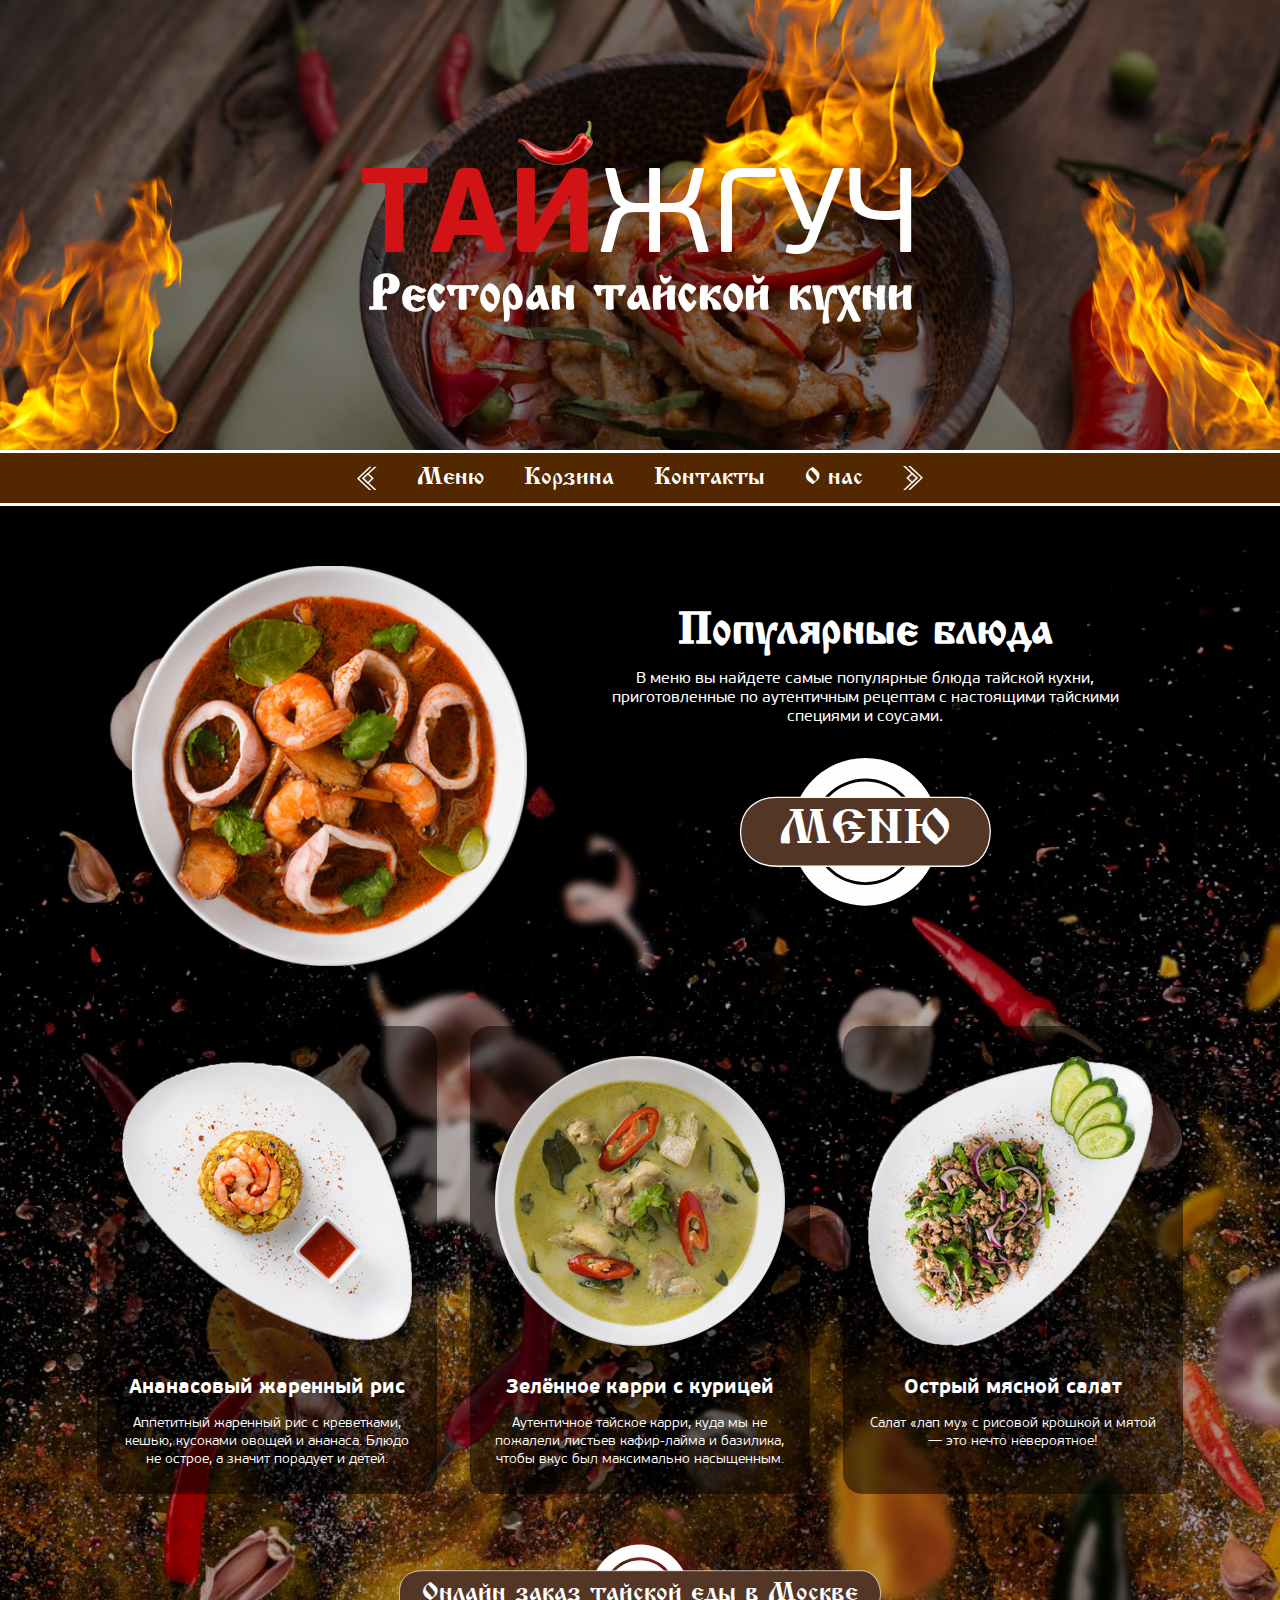
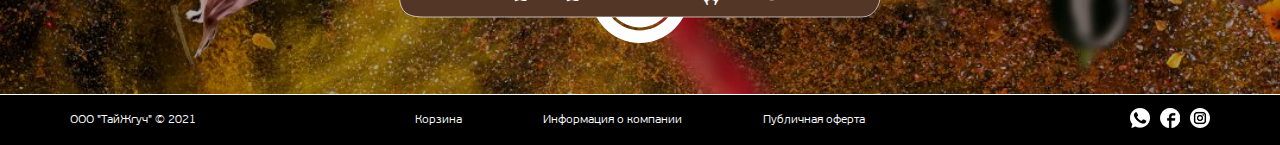
==== commit b37cbac3: "Add files via upload" ====
--- a/index.html
+++ b/index.html
@@ -1,13 +1,11 @@
 <!DOCTYPE html>
-<html lang="en" prefix="og: http://ogp.me/ns#">
+<html lang="en">
 <head>
     <meta charset="UTF-8"/>
-    <meta http-equiv="X-UA-Compatible" content="IE=edge">
-    <meta name="viewport" content="width=device-width, initial-scale=1.0">
+    <meta http-equiv="X-UA-Compatible" content="IE=edge"/>
+    <meta name="viewport" content="width=device-width, initial-scale=1.0"/>
     <title>ТайЖгуч - Ресторан тайской кухни в Москве</title>
-    <meta name="description" content="
-        Расположение тайского ресторана «ТайЖгуч». Москва, Ветошный переулок дом 9, Торговый центр «Никольский пассаж».
-        Станции метро: «Площадь Революции», «Китай-город», «Охотный ряд». Доставка тайской еды в Москве. Настоящая тайская кухня, близко как никогда.">
+    <meta name="description" content="Расположение тайского ресторана «ТайЖгуч». Москва, Ветошный переулок дом 9, Торговый центр «Никольский пассаж». Станции метро: «Площадь Революции», «Китай-город», «Охотный ряд». Доставка тайской еды в Москве. Настоящая тайская кухня, близко как никогда."/>
     <meta name="keywords" content="тайжгуч, меню, блюда, доставка, ресторан, контакты" />
     <meta property="og:title" content="Ресторан тайской кухни в Москве"/>
     <meta property="og:description" content="В меню вы найдете самые популярные блюда тайской кухни, приготовленные по аутентичным рецептам с настоящими тайскими специями и соусами."/>
@@ -18,7 +16,7 @@
     <meta property="og:type" content="website"/>
     <meta property="og:url" content="https://MrMehanix.github.io/"/>
 
-    <link href = "css/index.css" type="text/css" rel="stylesheet">
+    <link href = "css/index.css" type="text/css" rel="stylesheet"/>
 
     <meta name="yandex-verification" content="b5db0304ebdcf7b5" />
 
--- a/css/index.css
+++ b/css/index.css
@@ -3,7 +3,7 @@
   font-display: swap;
   src: url("../fonts/PFBeauSansPro-Regular.eot");
   src: local("PFBeauSansPro-Regular"), url("../fonts/PFBeauSansPro-Regular.eot?#iefix") format("embedded-opentype"), url("../fonts/PFBeauSansPro-Regular.woff2") format("woff2"), url("../fonts/PFBeauSansPro-Regular.woff") format("woff"), url("../fonts/PFBeauSansPro-Regular.ttf") format("truetype");
-  font-weight: normal;
+  font-weight: 500;
   font-style: normal;
 }
 
@@ -12,7 +12,7 @@
   font-display: swap;
   src: url("../fonts/PFBeauSansPro-Bold.eot");
   src: local("PFBeauSansPro-Bold"), url("../fonts/PFBeauSansPro-Bold.eot?#iefix") format("embedded-opentype"), url("../fonts/PFBeauSansPro-Bold.woff2") format("woff2"), url("../fonts/PFBeauSansPro-Bold.woff") format("woff"), url("../fonts/PFBeauSansPro-Bold.ttf") format("truetype");
-  font-weight: bold;
+  font-weight: 700;
   font-style: normal;
 }
 
@@ -21,7 +21,7 @@
   font-display: swap;
   src: url("../fonts/PFBeauSansPro-SemiBold.eot");
   src: local("PFBeauSansPro-SemiBold"), url("../fonts/PFBeauSansPro-SemiBold.eot?#iefix") format("embedded-opentype"), url("../fonts/PFBeauSansPro-SemiBold.woff2") format("woff2"), url("../fonts/PFBeauSansPro-SemiBold.woff") format("woff"), url("../fonts/PFBeauSansPro-SemiBold.ttf") format("truetype");
-  font-weight: bolder;
+  font-weight: 600;
   font-style: normal;
 }
 
@@ -30,7 +30,7 @@
   font-display: swap;
   src: url("../fonts/PFBeauSansPro-Light.eot");
   src: local("PFBeauSansPro-Light"), url("../fonts/PFBeauSansPro-Light.eot?#iefix") format("embedded-opentype"), url("../fonts/PFBeauSansPro-Light.woff2") format("woff2"), url("../fonts/PFBeauSansPro-Light.woff") format("woff"), url("../fonts/PFBeauSansPro-Light.ttf") format("truetype");
-  font-weight: lighter;
+  font-weight: 300;
   font-style: normal;
 }
 
@@ -81,7 +81,7 @@
 .headerText {
   color: #d11315;
   font-family: "PF Beau Sans Pro";
-  font-weight: bold;
+  font-weight: 700;
   font-size: 120px;
   text-align: center;
   line-height: 80px;
@@ -232,7 +232,7 @@
 #footer .wrapper .info {
   width: 150px;
   font-family: "PF Beau Sans Pro";
-  font-weight: lighter;
+  font-weight: 300;
   font-size: 12px;
   color: #ffffff;
   padding-left: 30px;
@@ -252,7 +252,7 @@
   color: #ffffff;
   text-decoration: none;
   font-family: "PF Beau Sans Pro";
-  font-weight: lighter;
+  font-weight: 300;
   font-size: 12px;
 }
 
@@ -553,7 +553,7 @@
   color: #ffffff;
   text-align: center;
   font-family: "PF Beau Sans Pro";
-  font-weight: bolder;
+  font-weight: 700;
   font-size: 20px;
 }
 
@@ -562,7 +562,7 @@
   color: #ffffff;
   text-align: center;
   font-family: "PF Beau Sans Pro";
-  font-weight: lighter;
+  font-weight: 300;
   font-size: 14px;
   margin: 15px auto 25px auto;
 }
